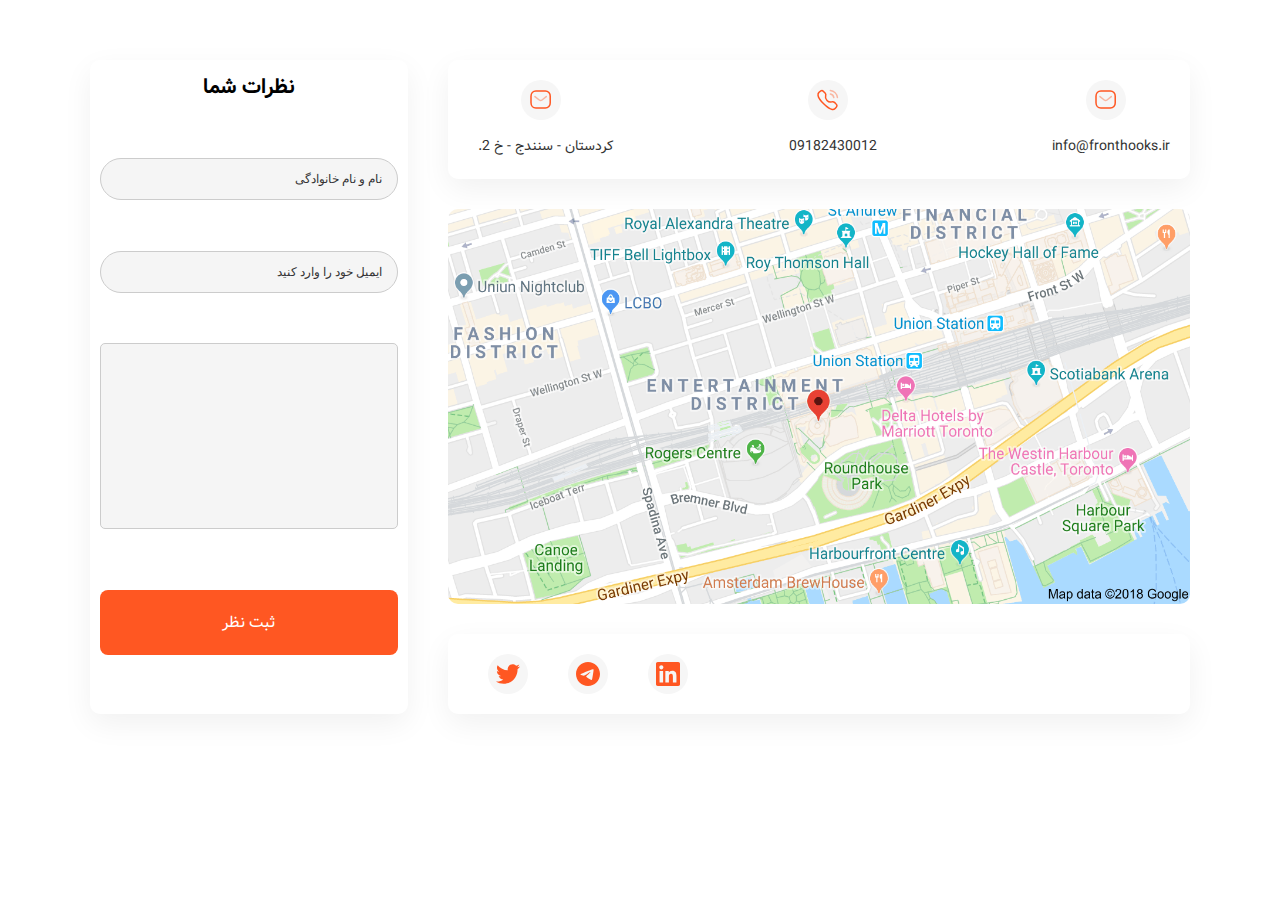
==== components/contact-us.html @ 783434c6 "Add files via upload" ====
<!DOCTYPE html>
<html lang="en" dir="rtl">
  <head>
    <meta charset="UTF-8" />
    <meta http-equiv="X-UA-Compatible" content="IE=edge" />
    <meta name="viewport" content="width=device-width, initial-scale=1.0" />
    <title>Document</title>
    <link rel="stylesheet" href="/css/fonts.css" />
    <link rel="stylesheet" href="/css/style.css" />
  </head>
  <body>
    <section class="container block">
      <div class="contact-us">
        <div class="contact-us__social">
          <span class="icon-container">
            <svg class="icon">
              <use xlink:href="/assets/images/svg-sprite.svg#linkedin"></use>
            </svg>
          </span>
          <span class="icon-container">
            <svg class="icon">
              <use xlink:href="/assets/images/svg-sprite.svg#telegram"></use>
            </svg>
          </span>
          <span class="icon-container">
            <svg class="icon">
              <use xlink:href="/assets/images/svg-sprite.svg#twitter"></use>
            </svg>
          </span>
        </div>
        <div class="contact-us__icons">
          <div class="icon-holder">
            <span class="icon-holder__label">info@fronthooks.ir</span>
            <span class="icon-container">
              <svg class="icon">
                <use xlink:href="/assets/images/svg-sprite.svg#Message"></use>
              </svg>
            </span>
          </div>
          <div class="icon-holder">
            <span class="icon-holder__label">09182430012</span>
            <span class="icon-container">
              <svg class="icon">
                <use xlink:href="/assets/images/svg-sprite.svg#Calling"></use>
              </svg>
            </span>
          </div>
          <div class="icon-holder">
            <span class="icon-holder__label">کردستان - سنندج - خ 2.</span>
            <span class="icon-container">
              <svg class="icon icon--small">
                <use xlink:href="/assets/images/svg-sprite.svg#Message"></use>
              </svg>
            </span>
          </div>
        </div>
        <div class="contact-us__map">
          <img src="/assets/images/map.png" alt="" />
        </div>
        <div class="contact-us__form">
          <div class="form-wrapper">
            <h3>نظرات شما</h3>
            <form>
              <input type="text" placeholder="نام و نام خانوادگی " />
              <input
                type="email"
                placeholder="ایمیل خود را وارد کنید"
                dir="ltr"
              />
              <textarea name="" id="" cols="30" rows="10"></textarea>
              <button type="submit" class="btn btn--primary">ثبت نظر</button>
            </form>
          </div>
        </div>
      </div>
    </section>
  </body>
</html>
---- css/fonts.css ----
@font-face {
    font-family: "vazir";
    font-weight: 400;
    font-style: normal;
    src: url("/assets/fonts/Vazir.woff") format("woff");
  }
  
  @font-face {
    font-family: "vazir";
    font-weight: 700;
    font-style: normal;
    src: url("/assets/fonts/Vazir-Bold.woff") format("woff");
  }
  
  body,
  button {
    font-family: "vazir";
  }
  /* * {
    -webkit-user-select: none;
  } */
  
  /*  PREVENT TEXT SIZE SCALLING */
  
  /* iPhone, portrait & landscape. */
  @media all and (max-device-width: 480px) {
    html,
    body,
    p {
      text-size-adjust: none !important;
      -webkit-text-size-adjust: none !important;
      -moz-text-size-adjust: none !important;
      -ms-text-size-adjust: none !important;
    }
  }
  /* iPad, portrait & landscape. */
  @media all and (min-device-width: 768px) and (max-device-width: 1024px) {
    html,
    body,
    p {
      text-size-adjust: none !important;
      -webkit-text-size-adjust: none !important;
      -moz-text-size-adjust: none !important;
      -ms-text-size-adjust: none !important;
    }
  }
---- css/style.css ----
/* Reset  */
*,
*::before,
*::after {
  box-sizing: border-box;
  margin: 0;
  padding: 0;
  /* list-style: none; */
}

/* root variable */
:root {
  --color-primary: #ff5722;
  --color-primary-light: #ff7a50;
  --color-secondary-light: #fff6f2;
  --color-secondary-dark: #ffa589;
  --color-navbar: #f8f8f8;
  --color-headings: #000;
  --color-body: #333333;
  --color-white: #fff;
  --avatar-size: 50px;
}

html {
  font-size: 62.5%;
}
body {
  color: var(--color-body);
  font-size: 1.4rem;
  line-height: 1.7;
}
html,
body,
p {
  text-size-adjust: none !important;
  -webkit-text-size-adjust: none !important;
  -moz-text-size-adjust: none !important;
  -ms-text-size-adjust: none !important;
}

h1,
h2,
h3 {
  color: var(--color-headings);
  font-weight: 700;
}

h1 {
  font-size: 2.5rem;
}

h2 {
  font-size: 2.2rem;
  margin-bottom: 1.5rem;
}

@media screen and (min-width: 1024px) {
  body {
    font-size: 1.8rem;
  }
  h1 {
    font-size: 5rem;
  }
  h2 {
    font-size: 3.5rem;
    margin-bottom: 3.5rem;
  }
}

/* buttons */
.btn {
  cursor: pointer;
  outline: 0;
  border: 0;
  padding: 2rem 2.5rem;
  border-radius: 8px;
  margin: 1rem 0;
  text-align: center;
  white-space: nowrap;
  font-size: 1.4rem;
}

.btn--primary {
  background-color: var(--color-primary);
  color: var(--color-white);
}

.btn--secondary {
  background-color: var(--color-secondary-dark);
  color: var(--color-white);
}

.btn--block {
  width: 100%;
  font-size: 1.6rem;
}

@media screen and (min-width: 1024px) {
  .btn {
    font-size: 1.6rem;
  }
  .btn--block {
    font-size: 2rem;
  }
}

/* Badge */
.badge {
  display: inline-block;
  padding: 0.5rem 1.3rem;
  background-color: #fff;
  border-radius: 32px;
  border: 2px solid var(--color-primary);
  color: var(--color-primary);
  text-transform: uppercase;
  font-size: 1.2rem;
}

.badge--primary {
  background-color: var(--color-primary);
  color: var(--color-white);
}

@media screen and (min-width: 1024px) {
  .badge {
    font-size: 1.4rem;
  }
}

/* List */

.list {
  list-style: none;
  font-size: 1.8rem;
}
.list--inline .list__item {
  display: inline-block;
  margin-left: 2rem;
}

/* .list--tick .list__item::before {
  content: "";
  width: 20px;
  height: 20px;
  background: url(/assets/images/Tick-Square.svg) no-repeat;
  padding-right: 2rem;
} */

.list--tick .list__item {
  background: url(/assets/images/Tick-Square.svg) no-repeat;
  background-position: right center;
  padding-right: 3rem;
  margin-bottom: 1.5rem;
}

@media screen and (min-width: 1024px) {
  .list--tick .list__item {
    font-size: 1.8rem;
    margin-bottom: 2rem;
  }
}

/* PLAN */

.block-plan {
  display: grid;
  gap: 8rem 6rem;
  justify-content: center;
  grid-template-columns: repeat(auto-fit, minmax(250px, 320px));
  margin-top: 5rem;
}
.plan {
  font-size: 1.8rem;
  transition: all 0.2s ease-out;
}

.card {
  border-radius: 20px;
  overflow: hidden;
  box-shadow: 0 0 20px 10px hsla(0, 4%, 95%, 0.986);
}
.card__header,
.card__body {
  padding: 3rem 2.5rem;
}
.card__header {
  color: var(--color-white);
}
.card--secondary .card__header {
  background-color: var(--color-secondary-dark);
}
.card--primary .card__header {
  background-color: var(--color-primary-light);
}
.plan__introduction {
  display: flex;
  justify-content: space-between;
  margin-bottom: 2rem;
}
.plan__price {
  font-size: 3rem;
}
.plan__billing-cycle {
  font-size: 1.4rem;
}
.plan__description {
  margin-top: 1.5rem;
  display: block;
}

.plan .btn--block {
  margin-top: 10rem;
  font-size: 1.6rem;
}

.plan--popular {
  transform: scale(1.1);
}
.plan--popular:hover {
  transform: scale(1.15);
}
.plan:hover {
  transform: scale(1.05);
}
.plan .list__item {
  font-size: 1.4rem;
}
@media screen and (min-width: 1024px) {
  /* .block-plan {
    grid-template-columns: repeat(3, 1fr);
  } */
  .plan .btn--block {
    font-size: 1.8rem;
  }
}

/* container */

.container {
  max-width: 1140px;
  margin: 0 auto;
}

/* FEATURE */

.feature {
  display: grid;
  justify-content: center;
  padding: 2rem;
  gap: 0rem 10rem;
}
.feature__text {
  margin-bottom: 2rem;
  text-align: justify;
}
.feature .btn {
  padding: 1.2rem 3rem;
}

.feature__image > img {
  width: 100%;
  height: auto;
}
.feature__image {
  width: 90%;
  justify-self: flex-end;
  margin-bottom: 2rem;
}

@media screen and (min-width: 1024px) {
  .feature {
    grid-template-columns: repeat(2, 1fr);
  }
  .charge .feature__image {
    order: 1;
  }
  .feature__image {
    width: 100%;
    order: 2;
    margin-bottom: 0;
  }
  .feature__detail {
    order: 1;
  }
  .feature__image > img {
    width: 100%;
  }
}

/* Contacts-us */

.contact-us {
  display: grid;
  justify-content: center;
  gap: 3rem 4rem;
}

.contact-us__map {
  display: none;
}

@media screen and (min-width: 768px) {
  .contact-us {
    grid-template-areas:
      "address form"
      "map form"
      "icons form";
    grid-template-columns: 70fr 30fr;
  }
  .contact-us__form {
    grid-area: form;
  }
  .contact-us__map {
    grid-area: map;
    display: block;
  }
  .contact-us__icons {
    grid-area: address;
  }
  .contact-us__social {
    grid-area: icons;
  }
}

/* ICOONS */

.icon {
  width: 24px;
  height: 24px;
}

.icon-container {
  width: 40px;
  height: 40px;
  display: flex;
  justify-content: center;
  align-items: center;
  background-color: #f6f6f6;
  border-radius: 100%;
  cursor: pointer;
}
.icon--primary {
  fill: #445;
}

.contact-us__icons {
  display: flex;
  flex-direction: column;
  align-items: flex-end;
  box-shadow: 0 10px 30px rgba(0, 0, 0, 0.06);
  border-radius: 10px;
  padding: 2rem;
}

.contact-us__icons .icon-holder {
  display: flex;
  align-items: center;
  margin-bottom: 2rem;
}

.icon-holder__label {
  margin-left: 1rem;
  display: block;
  max-width: 250px;
}

.icon-holder__label a {
  text-decoration: none;
  color: var(--color-headings);
}

@media screen and (min-width: 1024px) {
  .contact-us__icons {
    flex-direction: row;
    justify-content: space-between;
    align-items: flex-start;
  }
  .contact-us__icons .icon-holder {
    margin-bottom: 0;
    flex-direction: column;
    max-width: 200px;
    text-align: center;
  }
  .icon-holder__label {
    order: 2;
    font-size: 1.4rem;
    margin-top: 1.5rem;
  }
}

/* social icons */

.contact-us__social .icon-container {
  margin-right: 2rem;
}
.contact-us__social {
  display: flex;
  flex-direction: row;
  align-items: center;
  justify-content: space-around;
  box-shadow: 0 10px 30px rgba(0, 0, 0, 0.06);
  padding: 2rem;
  border-radius: 10px;
}
@media screen and (min-width: 1024px) {
  .contact-us__social {
    justify-content: flex-end;
  }
  .contact-us__social .icon-container {
    margin-left: 2rem;
  }
}

.contact-us__map img {
  height: 100%;
  width: 100%;
  border-radius: 10px;
  overflow: hidden;
}

.form-wrapper {
  height: 100%;
  border-radius: 10px;
  box-shadow: 0 10px 30px rgba(0, 0, 0, 0.06);
  padding: 1rem;
}
.form-wrapper h3 {
  margin-bottom: 5.2rem;
  text-align: center;
}
.form-wrapper form {
  display: flex;
  flex-direction: column;
  justify-content: space-between;
  height: 80%;
}
input,
textarea {
  display: block;
  outline: 0;
  border: 0;
}
textarea {
  resize: none;
}
::placeholder {
  font-size: 1.2rem;
  color: #333;
  font-family: "iranyekan";
  text-align: right;
}
.form-wrapper input,
.form-wrapper textarea {
  border-radius: 39px;
  background-color: #f5f5f5;
  text-align: right;
  border: 1px solid #ccc;
  padding: 1.2rem 1.5rem;
  font-family: "iranyekan";
  margin-bottom: 1.5rem;
}
.form-wrapper input:focus,
.form-wrapper textarea:focus {
  border: 1px solid var(--color-primary);
}
.form-wrapper textarea {
  border-radius: 5px;
}

/* FOOTER */

.main-footer {
  background-color: #000;
  color: #fff;
  min-height: 250px;
  display: flex;
  align-items: center;
}

.main-footer .footer {
  display: flex;
  flex-direction: column;
}
.footer__item {
  margin-bottom: 2.5rem;
}
.footer__item a {
  text-decoration: none;
  font-size: 1.4rem;
  color: #fff;
  margin-bottom: 0.5rem;
  display: block;
  transition: all 0.3s ease-out;
}
.footer__item a:hover {
  color: var(--color-primary);
}
.footer__item h6 {
  font-size: 1.8rem;
  font-weight: bold;
  margin-bottom: 1rem;
}

.footer__item.enemad {
  display: flex;
  flex-direction: row;
  justify-content: space-between;
}
.footer__enemad {
  background-color: #fff;
  border-radius: 10px;
  padding: 1rem 0.5rem;
  max-width: 86px;
  margin-left: 1rem;
}
.footer__enemad img {
  width: 100%;
  height: auto;
}

@media screen and (min-width: 768px) {
  .main-footer .footer {
    flex-direction: row;
    flex-wrap: wrap;
  }
  .footer__item {
    margin-bottom: 0;
    margin-left: 2rem;
  }
}

/* NAVBAR */

.main-header {
  background-color: var(--color-navbar);
}
.nav {
  display: flex;
  justify-content: space-between;
  align-items: center;
  flex-wrap: wrap;
  padding: 1rem 2rem;
}
.nav__list {
  width: 100%;
  display: flex;
  flex-direction: column;
  font-size: 1.4rem;
  max-height: 0;
  overflow: hidden;
  opacity: 0;
  transition: all 0.4s ease-out;
}

.nav.nav__expanded .nav__list {
  max-height: 100vh;
  opacity: 1;
}

.nav__item {
  margin-top: 1rem;
  border-bottom: 1px solid #ccc;
}
.nav__item > a {
  text-decoration: none;
  color: #444;
  display: block;
  padding: 0.5rem 0;
  transition: all 0.4s ease-out;
}

.nav__item > a:hover {
  color: var(--color-primary);
}

.nav__item.cta {
  font-size: 1.4rem;
  border: 0;
}

.nav__item.cta > a {
  color: #fff;
  font-size: 1.4rem;
}
.nav__item .btn {
  padding: 1rem 3rem;
}

@media screen and (min-width: 768px) {
  .nav {
    padding: 0 2rem;
  }
  .nav__toggler {
    display: none;
  }
  .nav__list {
    flex-direction: row;
    align-items: center;
    width: auto;
    opacity: 1;
    max-height: 100%;
  }
  .nav__item {
    margin-right: 2rem;
    margin-top: 0;
    font-size: 1.5rem;
    border: 0;
  }
}

/* TOGGLER */
.nav__toggler {
  cursor: pointer;
}
.bar {
  width: 25px;
  height: 3px;
  background-color: #000;
  margin: 5px 0;
  border-radius: 5px;
  transition: all 0.4s ease-out;
}

.nav.nav__expanded .bar-one {
  transform: rotate(-45deg) translate(-9px, 6px);
  margin: 8px 0;
}

.nav.nav__expanded .bar-two {
  opacity: 0;
  transform: translateX(-20px);
}

.nav.nav__expanded .bar-three {
  transform: rotate(45deg) translate(-8px, -8px);
  margin: 8px 0;
}

/* HERO SECTION */

.hero-section {
  position: relative;
  width: 100%;
  height: 478px;
}
.hero-section .banner-img {
  width: 100%;
  height: auto;
}
.hero-wrapper {
  position: absolute;
  top: 0;
  left: 0;
  width: 100%;
  height: 478px;
  display: flex;
  justify-content: center;
  align-items: center;
}

.intro-btn {
  border-radius: 20px;
  background-image: linear-gradient(
    51deg,
    rgba(23, 26, 60, 0.7) 5%,
    rgba(23, 26, 60, 0.3) 95%
  );
  padding: 16px;
  border-radius: 12px;
  display: flex;
  flex-direction: column;
  align-items: center;
  max-width: 300px;
}
.intro-btn h1 {
  font-size: 2.5rem;
  color: #fff;
  margin-top: 0;
}
.intro-btn h2 {
  font-size: 1.6rem;
  color: #fff;
  margin-bottom: 2.5rem;
}
.intro-btn__passenger {
  background-color: #fff;
  border-radius: 12px;
  margin-bottom: 2rem;
  padding: 14px;
  width: 220px;
}
.intro-wrapper {
  display: flex;
  flex-direction: column;
  flex-wrap: wrap;
}

.intro-btn__passenger {
  cursor: pointer;
  display: flex;
  align-items: center;
  justify-content: space-around;
}
.intro-btn__passenger p {
  font-size: 1.2rem;
}
.intro-btn__passenger > i {
  color: #000;
}
.intro-btn__passenger.driver-intro {
  border: 2px solid #fff;
  background-color: rgba(23, 26, 60, 0.5) !important;
  color: #fff;
}
.banner-phone {
  display: none;
  position: absolute;
  left: 10%;
  bottom: -50%;
  height: auto;
  width: 420px;
}

@media screen and (min-width: 768px) {
  .hero-wrapper {
    justify-content: flex-start;
    right: 0;
  }
  .intro-wrapper {
    flex-direction: row;
    justify-content: space-between;
    align-items: center;
  }
  .intro-btn {
    width: 500px;
    max-width: 500px;
    padding: 0 25px;
    border-radius: 20px;
  }
  .intro-btn h1 {
    font-size: 5rem;
  }
  .intro-btn h2 {
    font-size: 2rem;
    font-weight: 400;
  }
  .intro-btn__passenger p {
    font-size: 1.5rem;
  }
  .banner-phone {
    display: block;
  }
}

.services__tabs {
  display: flex;
  flex-direction: row;
  justify-content: space-between;
  overflow: auto;
  padding: 5px 0 15px;
}
.services__tabs a {
  display: block;
  text-decoration: none;
  color: #444;
  display: flex;
  flex-direction: column;
  align-items: center;
  max-width: 100px;
}
.services__tabs .tab > p {
  margin-top: 1.5rem;
  font-size: 1.2rem;
}
.services__tabs img {
  max-width: 85px;
}

.services__tabs .tab {
  opacity: 0.5;
  cursor: pointer;
  transition: all 0.3s ease-out;
}
.services__tabs .tab:hover {
  opacity: 1;
}
.services__title {
  font-size: 2rem;
  font-weight: 700;
  margin-bottom: 20px;
}

.services .feature__title {
  margin: 1.5rem 0;
}
.services .feature__image {
  display: none;
}

.tab-content {
  margin-top: 2rem;
  display: flex;
  justify-content: space-between;
  align-items: center;
}
.services .feature__detail {
  width: 100%;
}

.tab-content {
  display: none;
}
.tab-content.active {
  display: flex;
}
.tab.active {
  opacity: 1;
}

@media screen and (min-width: 1024px) {
  .services__tabs .tab > p {
    margin-top: 1rem;
    font-size: 1.4rem;
  }
  .services__tabs img {
    width: 100%;
  }
  .services__title {
    font-size: 3.5rem;
    margin-bottom: 30px;
  }
  .services .feature__image {
    display: block;
  }
  .services .feature__detail {
    width: 50%;
  }
  .services .feature__image {
    width: 45%;
  }
  .services .feature__image img {
    width: 100%;
  }
}

.block {
  padding: 4rem 2rem;
}
@media screen and (min-width: 768px) {
  .block {
    padding: 6rem 2rem;
  }
}
.block-heading {
  margin-top: 6rem;
}

/*  TRAVELL SECTION */
.travell__slides {
  display: flex;
  justify-content: space-between;
  align-items: center;
  overflow-x: auto;
  padding-bottom: 1rem;
}

.travell__slides::-webkit-scrollbar {
  display: none;
}
.travell__slide {
  flex: 0 0 260px;
  display: flex;
  flex-direction: column;
  align-items: center;
}
.travell__slide:not(:last-child) {
  margin-left: 2rem;
}
.slide__img {
  width: 100%;
  height: 200px;
}
.travell__slide img {
  width: 100%;
  height: 100%;
  object-fit: cover;
  border-radius: 20px;
}

.slide__detail {
  background-color: #fff;
  box-shadow: 0 10px 30px rgba(0, 0, 0, 0.06);
  border-radius: 20px;
  padding: 1rem 1rem;
  transform: translateY(-60px);
  width: 85%;
}

.slide__header {
  display: flex;
  align-items: center;
  justify-content: flex-start;
}

.slide__header p {
  font-size: 1.2rem;
  margin-right: 0.7rem;
}
.slide__header .badge {
  font-size: 1.2rem;
  padding: 0.1rem 1.2rem;
}

.slide__detail .slide__title {
  font-size: 1.4rem;
  font-weight: 700;
  margin-top: 1rem;
}
.slide__detail .slide__icons {
  display: flex;
  margin-top: 1rem;
  justify-content: space-between;
  align-items: center;
  color: #cacaca;
  margin-top: 2rem;
}

@media screen and (min-width: 768px) {
  .travell__slide:not(:last-child) {
    margin-left: 4rem;
  }
}

/* DROP DOWN SECTION */

.accordion__header {
  display: flex;
  justify-content: space-between;
  align-items: center;
  cursor: pointer;
  padding: 2rem 2rem;
  border-bottom: 2px solid #ececec;
  /* background-color: gold; */
}

.accordion__heading {
  margin-bottom: 0;
  color: #3a3a3a;
  font-size: 1.8rem;
}
.accordion__content {
  border-radius: 5px;
  max-height: 0;
  overflow: hidden;
  opacity: 0;
  transition: all 0.4s ease-out;
}
.accordion__content p {
  border-bottom: 2px solid #ececec;
  margin: 1rem 0;
  font-size: 1.4rem;
  color: #878787;
}
.accordion__expanded .accordion__content {
  max-height: 100vh;
  opacity: 1;
  padding: 1rem 4rem;
}

.accordion__header i {
  color: var(--color-primary);
  font-size: 20px;
  transform: rotate(-);
  transition: all 0.3s ease-out;
}
.accordion__expanded .accordion__header i {
  transform: rotate(-90deg);
}

.accondion-wrapper {
  background-color: #fff;
  border-radius: 10px;
  border: 2px solid #ececec;
  box-shadow: 0 9px 12px rgba(0, 0, 0, 0.05);
}
.accordion__intro {
  display: flex;
  justify-content: space-between;
  align-items: center;
  padding: 2rem 2rem;
  border-bottom: 2px solid #ececec;
  color: var(--color-primary);
}

/* AVATAR SECTION */

.avatar-group {
  display: flex;
  align-items: center;
  margin-top: 1.5rem;
}

.avatar-group .avatar {
  width: var(--avatar-size);
  height: var(--avatar-size);
  border: 3px solid #fff;
  border-radius: 100%;
  overflow: hidden;
  margin-left: -20px;
  cursor: pointer;
  transition: all 0.3s ease-in-out;
  position: relative;
}
.avatar:hover {
  transform: translate(10px);
}

.avatar-group .avatar-group img {
  width: 100%;
  height: 100%;
}

.hidden-avatars {
  width: var(--avatar-size);
  height: var(--avatar-size);
  background-color: var(--color-primary-light);
  color: #fff;
  border-radius: 100%;
  display: flex;
  justify-content: center;
  align-items: center;
  position: relative;
  font-size: 1.4rem;
}
.slide__suggest {
  font-size: 1.2rem;
  color: var(--color-primary);
  margin-right: 5px;
  display: inline-block;
}

/* SELEECT TYPE WEBINAR SECTION */

.select-type {
  display: flex;
  justify-content: space-between;
  align-items: center;
}
.select-control input[type="radio"] {
  display: none;
}
.select-control {
  cursor: pointer;
  flex-grow: 1;
}
.select-type :not(:last-child) {
  margin-left: 2rem;
}
.select-control label {
  cursor: pointer;
  width: 100%;
  display: block;
  border-radius: 32px;
  border: 2px solid #ccc;
  padding: 1rem 2rem;
  font-weight: 700;
  color: #444;
  text-align: center;
  position: relative;
  transition: all 0.3s ease-out;
}
.select-control label::before {
  position: absolute;
  content: "";
  width: 15px;
  height: 15px;
  box-shadow: 0 0 0 2px #ccc;
  border-radius: 100%;
  right: 2.5rem;
  top: 50%;
  transform: translateY(-50%);
  border: 3px solid #fff;
  transition: all 0.3s ease-out;
}

.select-control input[type="radio"]:checked + label {
  border: 2px solid var(--color-primary);
  color: var(--color-primary);
}

.select-control input[type="radio"]:checked + label::before {
  box-shadow: 0 0 0 2px var(--color-primary);
  background-color: var(--color-primary);
}
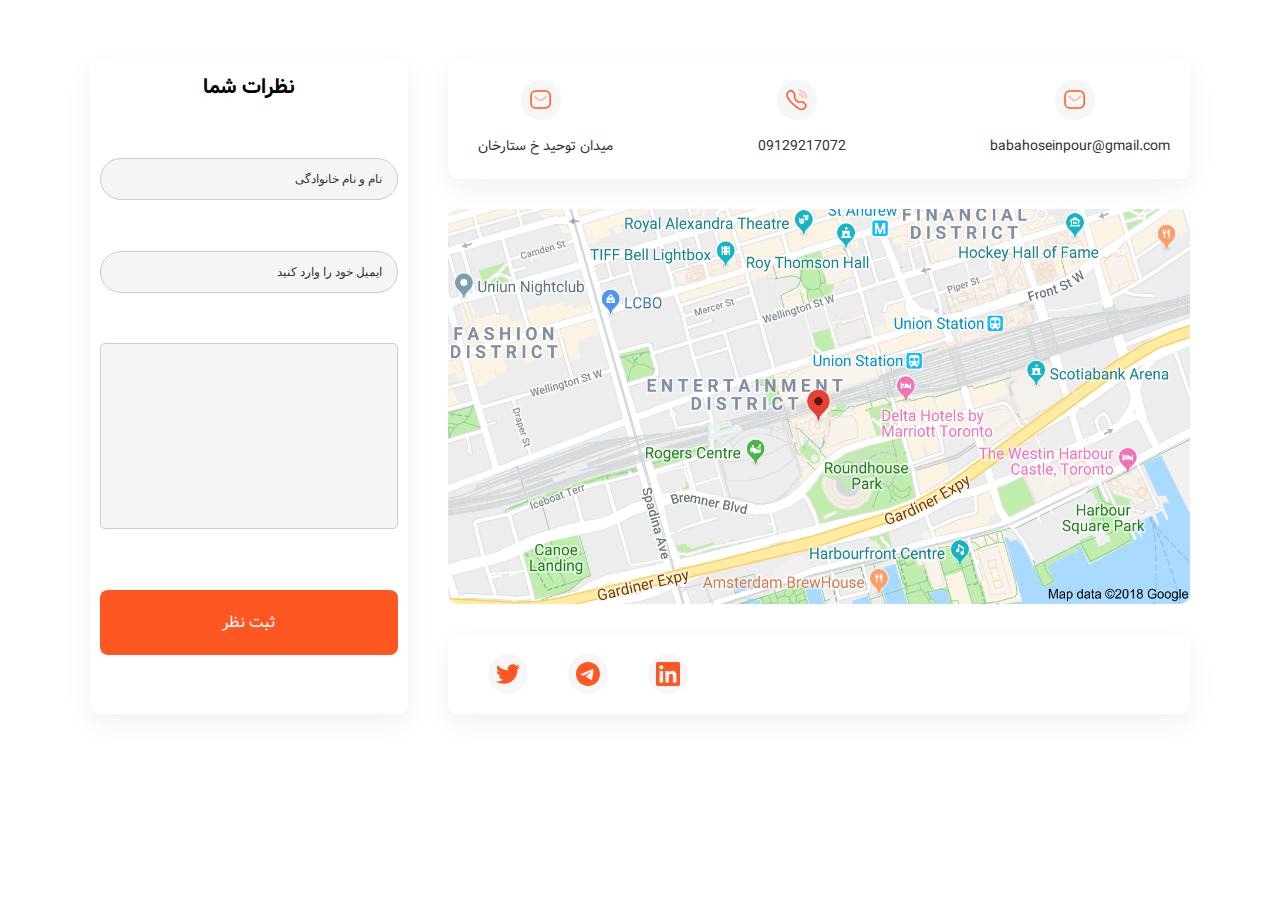
==== commit cec056e1: "Update contact-us.html" ====
--- a/components/contact-us.html
+++ b/components/contact-us.html
@@ -30,7 +30,7 @@
         </div>
         <div class="contact-us__icons">
           <div class="icon-holder">
-            <span class="icon-holder__label">info@fronthooks.ir</span>
+            <span class="icon-holder__label">babahoseinpour@gmail.com</span>
             <span class="icon-container">
               <svg class="icon">
                 <use xlink:href="/assets/images/svg-sprite.svg#Message"></use>
@@ -38,7 +38,7 @@
             </span>
           </div>
           <div class="icon-holder">
-            <span class="icon-holder__label">09182430012</span>
+            <span class="icon-holder__label">09129217072</span>
             <span class="icon-container">
               <svg class="icon">
                 <use xlink:href="/assets/images/svg-sprite.svg#Calling"></use>
@@ -46,7 +46,7 @@
             </span>
           </div>
           <div class="icon-holder">
-            <span class="icon-holder__label">کردستان - سنندج - خ 2.</span>
+            <span class="icon-holder__label">میدان توحید خ ستارخان </span>
             <span class="icon-container">
               <svg class="icon icon--small">
                 <use xlink:href="/assets/images/svg-sprite.svg#Message"></use>
